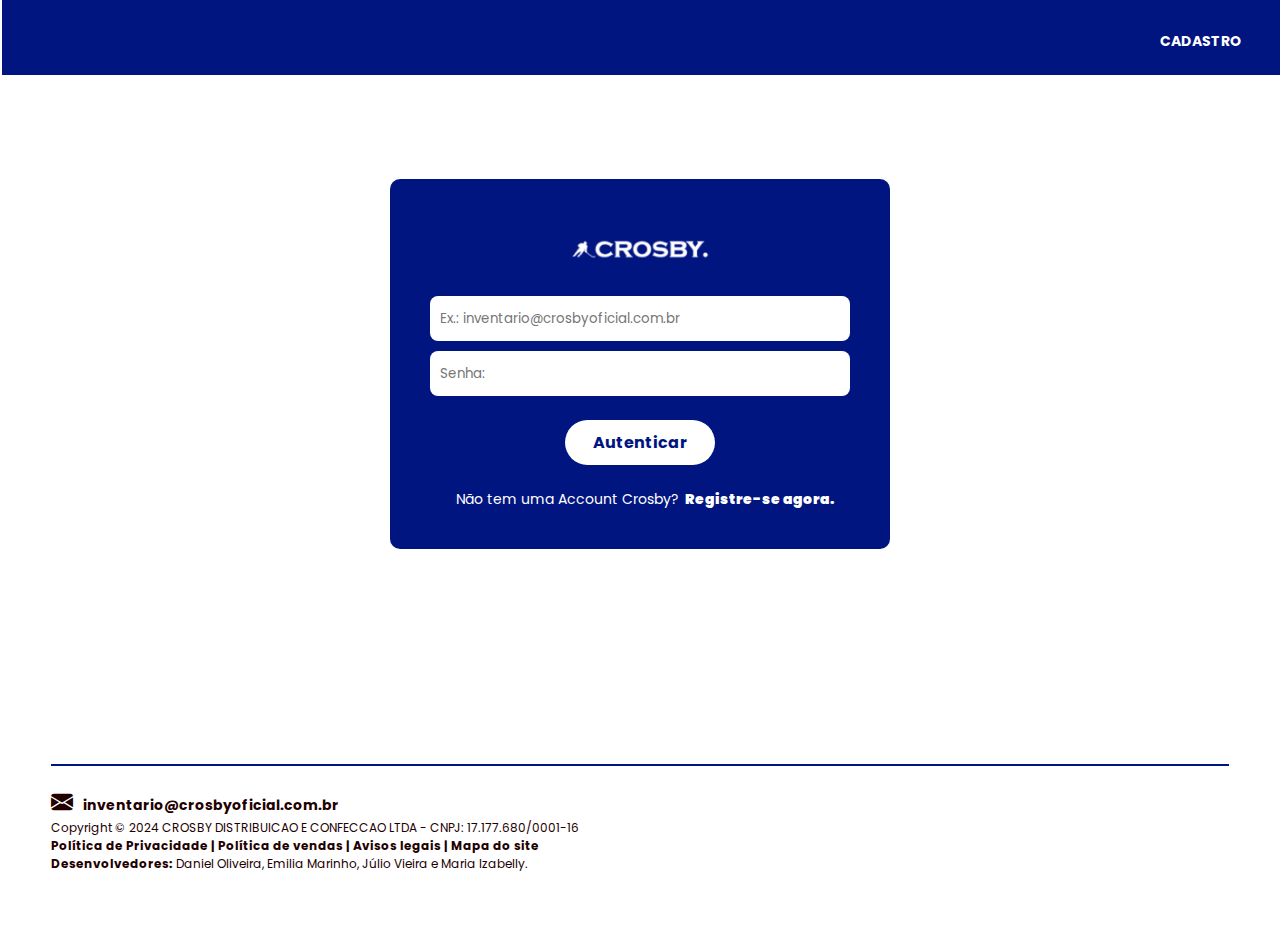
==== crosby/index.html @ 4541abdc "subindo todos os arquivos e pastas" ====
<!DOCTYPE html>
<html lang="pt-br">

<head>
    <meta charset="UTF-8">
    <meta name="viewport" content="width=device-width, initial-scale=1.0">
    <title>Crosby</title>
    <link rel="stylesheet" href="style.css">
    <link rel="preconnect" href="https://fonts.googleapis.com">
    <link rel="preconnect" href="https://fonts.gstatic.com" crossorigin>
    <link
        href="https://fonts.googleapis.com/css2?family=Poppins:ital,wght@0,100;0,200;0,300;0,400;0,500;0,600;0,700;0,800;0,900;1,100;1,200;1,300;1,400;1,500;1,600;1,700;1,800;1,900&display=swap"
        rel="stylesheet">
    <link rel="stylesheet" href="https://cdn.jsdelivr.net/npm/bootstrap-icons@1.10.5/font/bootstrap-icons.css">
    <link rel='icon' type='text/css' media='screen' href='img/logo_colorida.png'>
</head>

<body>
    <table style="width: 100%;">
        <tr>
            <td>
                <ul class="navbar">
                    <li class="navitem"><a class="navlink" href="#">CADASTRO</a></li>
                </ul>
            </td>
        </tr>
    </table>

    <section class="area-login">
        <div class="login">
            <div>
                <img src="img/logo.png" alt="login">
            </div>
            <form method="post" action="estoque.html">
                <input type="text" name="nome" placeholder="Ex.: inventario@crosbyoficial.com.br" autofocus>
                <input type="password" name="senha" placeholder="Senha:">

                <div class="botoes">
                    <button class="botao">Autenticar</button>
                </div>
            </form>
            <p>Não tem uma Account Crosby?<a href="#"><b>Registre-se agora.</b></a></p>
        </div>
    </section>

    <footer id="suporte">
        <div class="line-footer borda">
            <p><i class="bi bi-envelope-fill"></i>
                <a href="#">inventario@crosbyoficial.com.br</a><br />
            </p>

            <div class="rodape">
                Copyright © 2024 CROSBY DISTRIBUICAO E CONFECCAO LTDA - CNPJ: 17.177.680/0001-16
                <br><b>Política de Privacidade | Política de vendas | Avisos legais | Mapa do
                    site</b><br />
                <b>Desenvolvedores:</b> Daniel Oliveira, Emilia Marinho, Júlio Vieira e Maria Izabelly.
            </div>
        </div>
    </footer>
</body>

</html>
---- crosby/style.css ----
* {
    margin: 0;
    padding: 0;
    box-sizing: border-box;
    font-family: 'Poppins', sans-serif;
    scroll-behavior: smooth;
}

body {
    display: flex;
    flex-direction: column;
    justify-content: center;
    min-height: 100vh;
    margin: 0;
    font-family: Monospace;
    color: #220000;
}

ul.navbar {
    font-size: 24px;
    list-style-type: none;
    margin: 0;
    background-color: #001580;
    padding: 20px;
    position: fixed;
    width: 100%;
    top: 0;
    text-align: right;
}

li.navitem {
    display: inline;
    margin-right: 20px;
}

a.navlink {
    text-decoration: none;
    color: rgb(255, 255, 255);
}

:root {
    --branco: rgb(255, 255, 255);
    --azul: #001580;
}

.area-login {
    display: flex;
    justify-content: center;
    height: 80vh;
    justify-content: center;
    align-items: center;
}

.login {
    display: flex;
    flex-direction: column;
    align-items: center;
    background-color: var(--azul);
    width: 500px;
    height: 370px;
    padding: 40px;
    border-radius: 10px;
}

.login form {
    display: flex;
    flex-direction: column;
    width: 100%;

}

.login input {
    margin-top: 10px;
    background-color: var(--branco);
    border: none;
    height: 45px;
    outline: none;
    border-radius: 8px;
    padding-left: 10px;
}

.login p {
    color: var(--branco);
    color: var(--branco);
    text-decoration: none;
    margin-left: 10px;
    font-size: 14px;
}

.login img {
    width: 150px;
    height: auto;
}

.login::placeholder {
    color: var(--branco);
    font-size: 14px;

}

form [type="submit"] {
    display: block;
    background-color: var(--branco);
    font-size: 20px;
    text-transform: uppercase;
    font-weight: bold;
    cursor: pointer;
}

a {
    color: var(--branco);
    text-decoration: none;
    margin-left: 6px;
    font-size: 14px;
    font-weight: bold;
}

.botao {
    width: 150px;
    height: 45px;
    display: block;
    background-color: var(--branco);
    font-weight: bold;
    cursor: pointer;
    margin-top: 1.5rem;
    font-size: 16px;
    border-radius: 25px;
    color: var(--azul);
    border: none;
}

.botoes {
    display: flex;
    flex-direction: row;
    justify-content: center;
    margin-bottom: 1.5rem;
    border-radius: 10px;
}

footer {
    padding: 40px 4%;
}

footer .flex {
    justify-content: space-between;
}

footer .line-footer {
    padding: 20px 0;
}

.borda {
    border-top: 2px solid var(--azul);
}

footer .line-footer p i {
    color: var(--black);
    font-size: 22px;
}

footer .line-footer p a {
    color: var(--black);
}

.rodape {
    font-size: 12px;
}
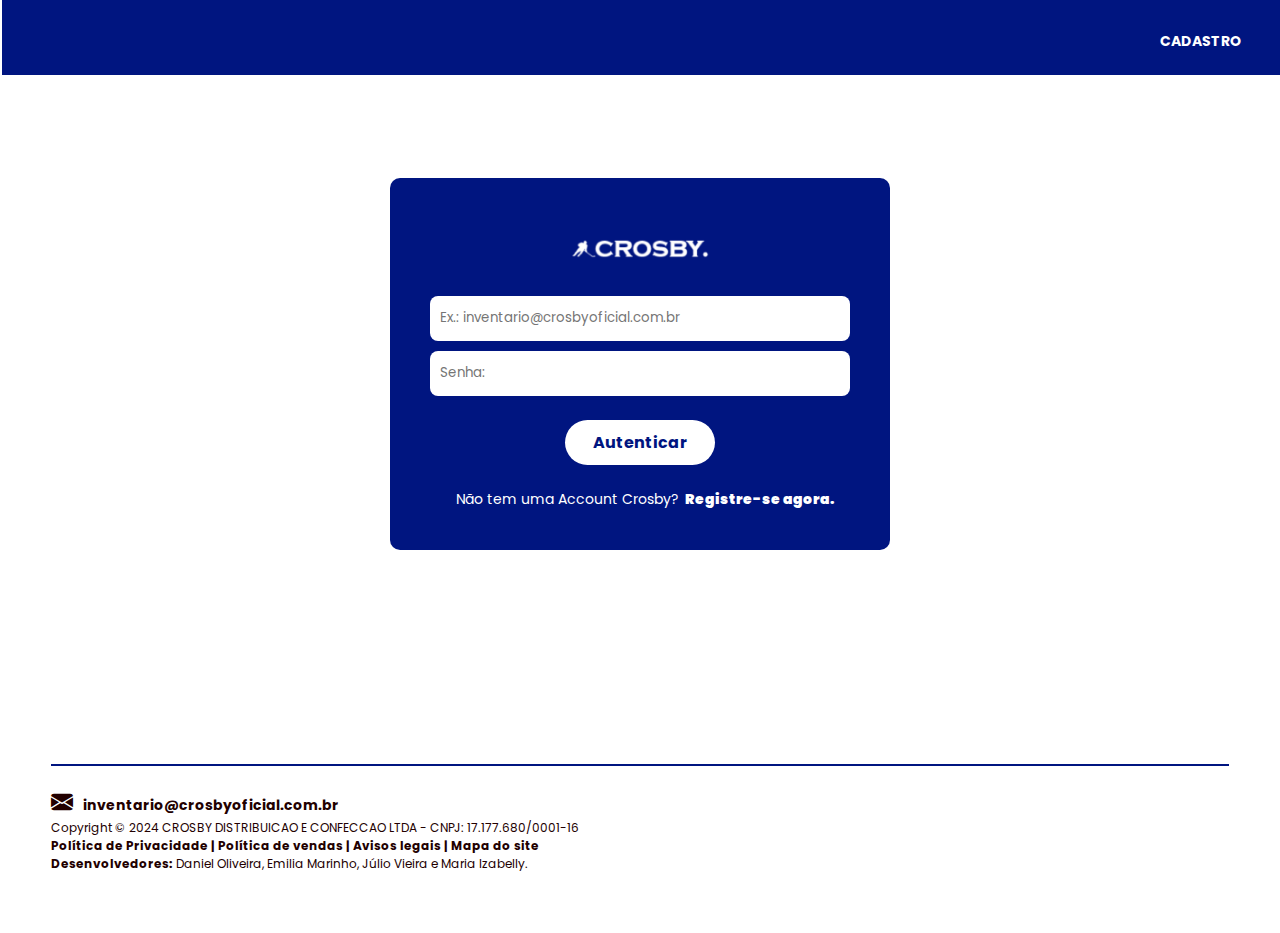
==== commit 60973b37: "implementação da tela de cadastro" ====
--- a/crosby/index.html
+++ b/crosby/index.html
@@ -20,7 +20,7 @@
         <tr>
             <td>
                 <ul class="navbar">
-                    <li class="navitem"><a class="navlink" href="#">CADASTRO</a></li>
+                    <li class="navitem"><a class="navlink" href="cadastro.html">CADASTRO</a></li>
                 </ul>
             </td>
         </tr>
--- a/crosby/style.css
+++ b/crosby/style.css
@@ -57,7 +57,7 @@
     align-items: center;
     background-color: var(--azul);
     width: 500px;
-    height: 370px;
+    height: auto;
     padding: 40px;
     border-radius: 10px;
 }
